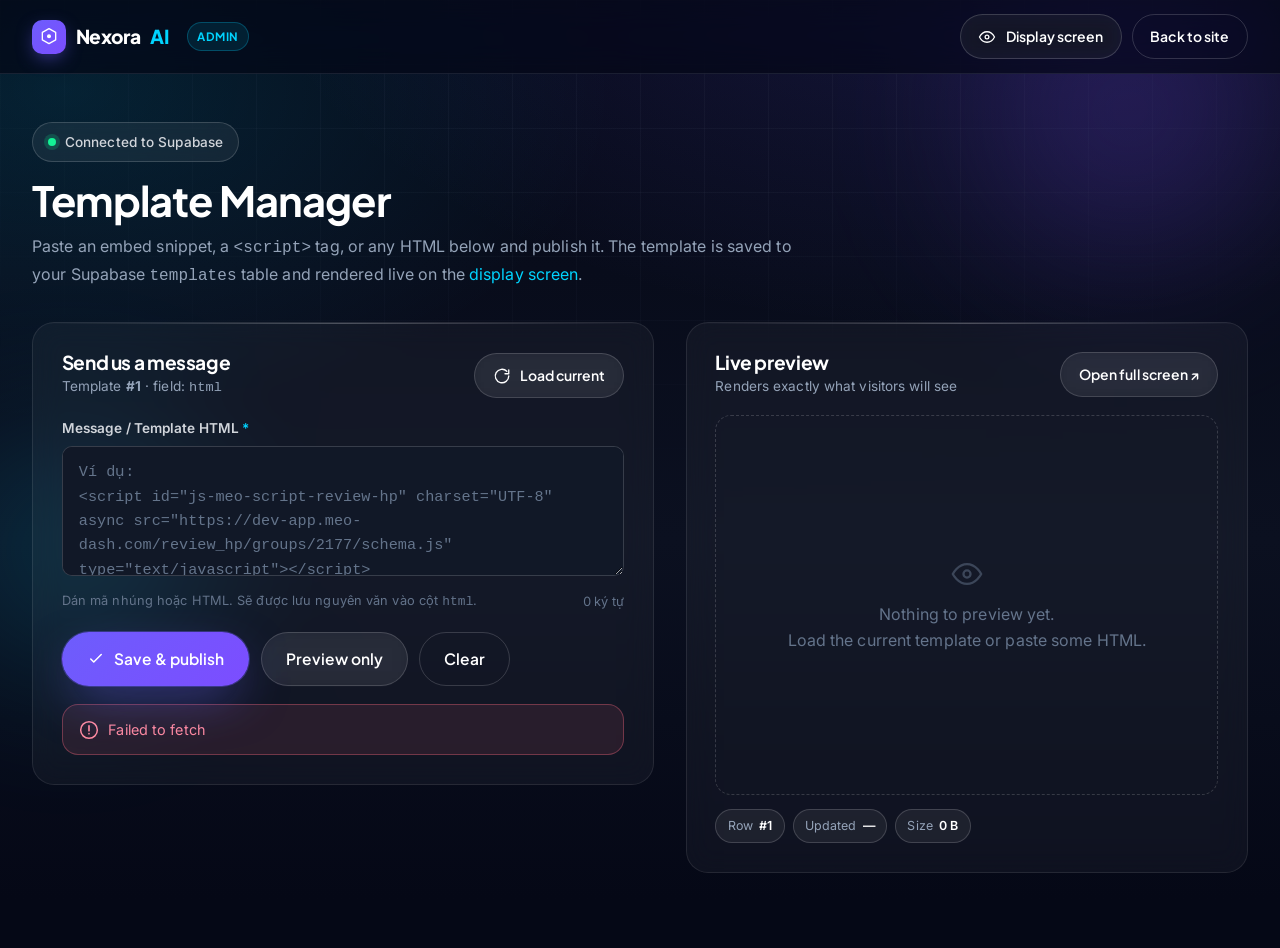
==== admin/index.html @ a6f2b44d "Update call api load script" ====
<!DOCTYPE html>
<html lang="vi">
<head>
  <meta charset="UTF-8" />
  <meta name="viewport" content="width=device-width, initial-scale=1.0" />
  <title>Template Manager — Nexora AI Admin</title>
  <meta name="description" content="Admin console to edit and publish the site template stored in Supabase." />
  <meta name="theme-color" content="#050816" />
  <meta name="robots" content="noindex, nofollow" />

  <link rel="preconnect" href="https://fonts.googleapis.com" />
  <link rel="preconnect" href="https://fonts.gstatic.com" crossorigin />
  <link href="https://fonts.googleapis.com/css2?family=Inter:wght@400;500;600;700&family=Plus+Jakarta+Sans:wght@500;600;700;800&display=swap" rel="stylesheet" />
  <link rel="stylesheet" href="/assets/css/styles.css" />
  <link rel="stylesheet" href="admin.css" />
  <link rel="icon" href="data:image/svg+xml,%3Csvg xmlns='http://www.w3.org/2000/svg' viewBox='0 0 32 32'%3E%3Crect width='32' height='32' rx='8' fill='%237C4DFF'/%3E%3Cpath d='M16 6l8 5v10l-8 5-8-5V11z' fill='none' stroke='white' stroke-width='2'/%3E%3Ccircle cx='16' cy='16' r='3' fill='white'/%3E%3C/svg%3E" />
</head>
<body>
  <a class="skip-link" href="#main">Skip to content</a>

  <div class="bg-decor" aria-hidden="true">
    <span class="orb orb--1"></span>
    <span class="orb orb--2"></span>
  </div>

  <!-- Slim admin header -->
  <header class="site-header is-scrolled">
    <nav class="nav" aria-label="Admin">
      <a href="/" class="brand" aria-label="Nexora AI">
        <span class="brand-mark" aria-hidden="true">
          <svg viewBox="0 0 24 24" fill="none"><path d="M12 2l8 4.5v9L12 20l-8-4.5v-9L12 2z" stroke="#fff" stroke-width="1.6" stroke-linejoin="round"/><circle cx="12" cy="11" r="2.4" fill="#fff"/></svg>
        </span>
        Nexora<span style="color:var(--secondary)">AI</span>
        <span class="tag" style="margin-left:.5rem">Admin</span>
      </a>
      <div class="nav-actions" style="margin-left:auto">
        <a href="preview.html" target="_blank" rel="noopener" class="btn btn-ghost btn-sm">
          <svg width="16" height="16" viewBox="0 0 24 24" fill="none"><path d="M2 12s3.5-7 10-7 10 7 10 7-3.5 7-10 7-10-7-10-7z" stroke="currentColor" stroke-width="1.7"/><circle cx="12" cy="12" r="2.5" stroke="currentColor" stroke-width="1.7"/></svg>
          Display screen
        </a>
        <a href="/" class="btn btn-outline btn-sm">Back to site</a>
      </div>
    </nav>
  </header>

  <main id="main" class="admin-shell">
    <div class="container container--wide">
      <div class="admin-head">
        <span class="badge"><span class="dot"></span> Connected to Supabase</span>
        <h1>Template Manager</h1>
        <p>Paste an embed snippet, a <code>&lt;script&gt;</code> tag, or any HTML below and publish it. The template is saved to your Supabase <code>templates</code> table and rendered live on the <a href="preview.html" target="_blank" rel="noopener" style="color:var(--secondary)">display screen</a>.</p>
      </div>

      <div class="admin-grid">
        <!-- ============ EDITOR ============ -->
        <section class="card panel" aria-label="Template editor">
          <div class="panel-head">
            <div>
              <h2>Send us a message</h2>
              <div class="panel-sub">Template <b id="row-badge">#1</b> · field: <code>html</code></div>
            </div>
            <button type="button" class="btn btn-ghost btn-sm" id="btn-load">
              <svg width="16" height="16" viewBox="0 0 24 24" fill="none"><path d="M21 12a9 9 0 1 1-2.6-6.3M21 4v5h-5" stroke="currentColor" stroke-width="1.8" stroke-linecap="round" stroke-linejoin="round"/></svg>
              Load current
            </button>
          </div>

          <form id="template-form" novalidate>
            <div class="field">
              <label for="message">Message / Template HTML <span class="req">*</span></label>
              <textarea id="message" name="message" class="code-area" spellcheck="false"
                placeholder='Ví dụ:&#10;<script id="js-meo-script-review-hp" charset="UTF-8" async src="https://dev-app.meo-dash.com/review_hp/groups/2177/schema.js" type="text/javascript"></script>'></textarea>
              <div class="field-note">
                <span id="hint">Dán mã nhúng hoặc HTML. Sẽ được lưu nguyên văn vào cột <code>html</code>.</span>
                <span class="count"><span id="char-count">0</span> ký tự</span>
              </div>
            </div>

            <div class="admin-actions">
              <button type="submit" class="btn btn-primary" id="btn-save">
                <svg width="18" height="18" viewBox="0 0 24 24" fill="none"><path d="M5 12l4 4L19 6" stroke="currentColor" stroke-width="2" stroke-linecap="round" stroke-linejoin="round"/></svg>
                Save &amp; publish
              </button>
              <button type="button" class="btn btn-ghost" id="btn-preview">Preview only</button>
              <button type="button" class="btn btn-outline" id="btn-clear">Clear</button>
            </div>

            <div class="status" id="status" role="status" aria-live="polite"></div>
          </form>
        </section>

        <!-- ============ LIVE PREVIEW ============ -->
        <section class="card panel" aria-label="Live preview">
          <div class="panel-head">
            <div>
              <h2>Live preview</h2>
              <div class="panel-sub">Renders exactly what visitors will see</div>
            </div>
            <a href="preview.html" target="_blank" rel="noopener" class="btn btn-ghost btn-sm">Open full screen ↗</a>
          </div>

          <iframe id="preview" class="preview-frame" title="Template preview" hidden></iframe>
          <div class="preview-empty" id="preview-empty">
            <div>
              <svg width="34" height="34" viewBox="0 0 24 24" fill="none" style="margin:0 auto 10px;opacity:.5"><path d="M2 12s3.5-7 10-7 10 7 10 7-3.5 7-10 7-10-7-10-7z" stroke="currentColor" stroke-width="1.6"/><circle cx="12" cy="12" r="2.5" stroke="currentColor" stroke-width="1.6"/></svg>
              Nothing to preview yet.<br>Load the current template or paste some HTML.
            </div>
          </div>

          <div class="meta-row">
            <span class="meta-chip">Row <b id="meta-id">#1</b></span>
            <span class="meta-chip">Updated <b id="meta-time">—</b></span>
            <span class="meta-chip">Size <b id="meta-size">0 B</b></span>
          </div>
        </section>
      </div>
    </div>
  </main>

  <script src="config.js"></script>
  <script src="admin.js" defer></script>
</body>
</html>
---- assets/css/styles.css ----
/* ==========================================================================
   NEXORA AI — Design System & Global Styles
   A modern, premium, futuristic AI SaaS template (Dark mode first)
   --------------------------------------------------------------------------
   TABLE OF CONTENTS
   1.  Design Tokens (CSS Custom Properties)
   2.  Reset & Base
   3.  Typography
   4.  Layout (container, sections, grid)
   5.  Utility helpers
   6.  Background decor (orbs, grid, noise)
   7.  Buttons
   8.  Badges & Pills
   9.  Cards (glass, gradient border, feature)
   10. Header / Navigation / Mobile menu
   11. Footer
   12. Hero
   13. Home sections (trusted, features, showcase, stats, testimonials, pricing, cta)
   14. Solutions sections (industries, workflow, case studies, faq)
   15. Contact sections (form, info, locations, map, social)
   16. Scroll reveal animations
   17. Modal
   18. Responsive
   ========================================================================== */

/* ==========================================================================
   1. DESIGN TOKENS
   ========================================================================== */
:root {
  /* Brand */
  --primary: #6D5DFC;
  --primary-2: #7C4DFF;
  --secondary: #00D4FF;
  --accent: #14F195;

  /* Backgrounds */
  --bg-900: #050816;
  --bg-800: #0B1020;
  --bg-700: #111827;
  --bg-elev: #141a2e;

  /* Text */
  --text-0: #FFFFFF;
  --text-1: #D1D5DB;
  --text-2: #94A3B8;
  --text-3: #64748b;

  /* Surfaces & lines */
  --glass-bg: rgba(255, 255, 255, 0.04);
  --glass-bg-strong: rgba(255, 255, 255, 0.06);
  --glass-border: rgba(255, 255, 255, 0.09);
  --glass-border-strong: rgba(255, 255, 255, 0.16);
  --hairline: rgba(148, 163, 184, 0.14);

  /* Gradients */
  --grad-brand: linear-gradient(135deg, var(--primary) 0%, var(--primary-2) 50%, var(--secondary) 100%);
  --grad-brand-soft: linear-gradient(135deg, #6D5DFC 0%, #7C4DFF 100%);
  --grad-cyan-green: linear-gradient(135deg, var(--secondary) 0%, var(--accent) 100%);
  --grad-text: linear-gradient(120deg, #ffffff 0%, #c8c4ff 40%, #8fe9ff 100%);
  --grad-border: linear-gradient(135deg, rgba(109, 93, 252, 0.7), rgba(0, 212, 255, 0.5), rgba(20, 241, 149, 0.4));

  /* Shadows / glows */
  --shadow-sm: 0 2px 8px rgba(0, 0, 0, 0.25);
  --shadow-md: 0 12px 40px rgba(2, 6, 23, 0.45);
  --shadow-lg: 0 30px 80px rgba(2, 6, 23, 0.6);
  --glow-primary: 0 0 0 1px rgba(109, 93, 252, 0.35), 0 18px 50px -12px rgba(109, 93, 252, 0.55);
  --glow-cyan: 0 0 40px -8px rgba(0, 212, 255, 0.45);

  /* Radius */
  --r-sm: 10px;
  --r-md: 16px;
  --r-lg: 22px;
  --r-xl: 30px;
  --r-pill: 999px;

  /* Spacing scale */
  --space-1: 0.25rem;
  --space-2: 0.5rem;
  --space-3: 0.75rem;
  --space-4: 1rem;
  --space-5: 1.5rem;
  --space-6: 2rem;
  --space-7: 3rem;
  --space-8: 4rem;
  --space-9: 6rem;

  /* Type */
  --font-body: 'Inter', system-ui, -apple-system, 'Segoe UI', Roboto, Helvetica, Arial, sans-serif;
  --font-display: 'Plus Jakarta Sans', var(--font-body);

  /* Layout */
  --container: 1200px;
  --container-wide: 1320px;
  --header-h: 74px;

  /* Motion */
  --ease: cubic-bezier(0.22, 1, 0.36, 1);
  --ease-out: cubic-bezier(0.16, 1, 0.3, 1);
  --t-fast: 160ms;
  --t-med: 280ms;
  --t-slow: 520ms;
}

/* ==========================================================================
   2. RESET & BASE
   ========================================================================== */
*,
*::before,
*::after { box-sizing: border-box; }

* { margin: 0; padding: 0; }

html {
  scroll-behavior: smooth;
  -webkit-text-size-adjust: 100%;
  scroll-padding-top: calc(var(--header-h) + 20px);
}

body {
  font-family: var(--font-body);
  background-color: var(--bg-900);
  color: var(--text-1);
  line-height: 1.65;
  font-size: 16px;
  letter-spacing: 0.1px;
  -webkit-font-smoothing: antialiased;
  -moz-osx-font-smoothing: grayscale;
  overflow-x: hidden;
  min-height: 100vh;
  position: relative;
}

img,
svg,
picture { display: block; max-width: 100%; }

a { color: inherit; text-decoration: none; }

button,
input,
textarea,
select {
  font: inherit;
  color: inherit;
}

ul,
ol { list-style: none; }

::selection {
  background: rgba(109, 93, 252, 0.4);
  color: #fff;
}

/* Focus visibility for accessibility */
:focus-visible {
  outline: 2px solid var(--secondary);
  outline-offset: 3px;
  border-radius: 4px;
}

/* Custom scrollbar */
::-webkit-scrollbar { width: 11px; height: 11px; }
::-webkit-scrollbar-track { background: var(--bg-900); }
::-webkit-scrollbar-thumb {
  background: linear-gradient(var(--primary), var(--secondary));
  border-radius: 999px;
  border: 3px solid var(--bg-900);
}

/* Skip link */
.skip-link {
  position: absolute;
  left: -999px;
  top: 8px;
  z-index: 2000;
  background: var(--primary);
  color: #fff;
  padding: 10px 18px;
  border-radius: var(--r-sm);
  font-weight: 600;
}
.skip-link:focus { left: 12px; }

/* ==========================================================================
   3. TYPOGRAPHY
   ========================================================================== */
h1, h2, h3, h4, h5 {
  font-family: var(--font-display);
  color: var(--text-0);
  line-height: 1.12;
  font-weight: 700;
  letter-spacing: -0.02em;
}

h1 { font-size: clamp(2.5rem, 5.2vw, 4.25rem); }
h2 { font-size: clamp(2rem, 3.6vw, 3rem); }
h3 { font-size: clamp(1.3rem, 2vw, 1.6rem); }
h4 { font-size: 1.15rem; }

p { color: var(--text-1); }

.lead {
  font-size: clamp(1.05rem, 1.5vw, 1.3rem);
  color: var(--text-2);
  line-height: 1.7;
}

.eyebrow {
  text-transform: uppercase;
  letter-spacing: 0.22em;
  font-size: 0.78rem;
  font-weight: 700;
  color: var(--secondary);
}

.text-gradient {
  background: var(--grad-text);
  -webkit-background-clip: text;
  background-clip: text;
  -webkit-text-fill-color: transparent;
  color: transparent;
}

.text-brand-gradient {
  background: var(--grad-brand);
  -webkit-background-clip: text;
  background-clip: text;
  -webkit-text-fill-color: transparent;
  color: transparent;
}

/* ==========================================================================
   4. LAYOUT
   ========================================================================== */
.container {
  width: 100%;
  max-width: var(--container);
  margin-inline: auto;
  padding-inline: clamp(1.1rem, 4vw, 2rem);
}
.container--wide { max-width: var(--container-wide); }

.section {
  position: relative;
  padding-block: clamp(4rem, 9vw, 7.5rem);
}
.section--tight { padding-block: clamp(3rem, 6vw, 5rem); }

.section-head {
  max-width: 720px;
  margin: 0 auto clamp(2.5rem, 5vw, 4rem);
  text-align: center;
}
.section-head .eyebrow { display: inline-block; margin-bottom: 14px; }
.section-head p { margin-top: 16px; }

.grid { display: grid; gap: clamp(1.1rem, 2vw, 1.75rem); }
.grid-2 { grid-template-columns: repeat(2, 1fr); }
.grid-3 { grid-template-columns: repeat(3, 1fr); }
.grid-4 { grid-template-columns: repeat(4, 1fr); }

/* ==========================================================================
   5. UTILITIES
   ========================================================================== */
.center { text-align: center; }
.muted { color: var(--text-2); }
.mb-0 { margin-bottom: 0; }
.mt-2 { margin-top: var(--space-5); }
.flex { display: flex; }
.items-center { align-items: center; }
.gap-2 { gap: var(--space-2); }
.gap-3 { gap: var(--space-3); }
.wrap { flex-wrap: wrap; }
.sr-only {
  position: absolute; width: 1px; height: 1px;
  padding: 0; margin: -1px; overflow: hidden;
  clip: rect(0,0,0,0); white-space: nowrap; border: 0;
}

/* ==========================================================================
   6. BACKGROUND DECOR
   ========================================================================== */
.bg-decor {
  position: fixed;
  inset: 0;
  z-index: -1;
  overflow: hidden;
  pointer-events: none;
}
.bg-decor::before {
  /* subtle radial vignette */
  content: "";
  position: absolute;
  inset: 0;
  background:
    radial-gradient(1200px 700px at 75% -10%, rgba(109, 93, 252, 0.18), transparent 60%),
    radial-gradient(1000px 600px at 5% 10%, rgba(0, 212, 255, 0.12), transparent 55%),
    linear-gradient(180deg, var(--bg-900), var(--bg-800) 60%, var(--bg-900));
}
.bg-decor::after {
  /* faint grid */
  content: "";
  position: absolute;
  inset: 0;
  background-image:
    linear-gradient(rgba(148, 163, 184, 0.05) 1px, transparent 1px),
    linear-gradient(90deg, rgba(148, 163, 184, 0.05) 1px, transparent 1px);
  background-size: 64px 64px;
  mask-image: radial-gradient(ellipse 90% 70% at 50% 0%, #000 30%, transparent 80%);
  -webkit-mask-image: radial-gradient(ellipse 90% 70% at 50% 0%, #000 30%, transparent 80%);
}

.orb {
  position: absolute;
  border-radius: 50%;
  filter: blur(70px);
  opacity: 0.5;
  animation: float 16s var(--ease) infinite alternate;
}
.orb--1 { width: 460px; height: 460px; top: -120px; right: -80px; background: radial-gradient(circle, rgba(124, 77, 255, 0.55), transparent 70%); }
.orb--2 { width: 380px; height: 380px; top: 40%; left: -120px; background: radial-gradient(circle, rgba(0, 212, 255, 0.4), transparent 70%); animation-delay: -4s; }
.orb--3 { width: 300px; height: 300px; bottom: -80px; right: 20%; background: radial-gradient(circle, rgba(20, 241, 149, 0.28), transparent 70%); animation-delay: -8s; }

@keyframes float {
  0%   { transform: translate3d(0, 0, 0) scale(1); }
  100% { transform: translate3d(0, -40px, 0) scale(1.08); }
}

/* ==========================================================================
   7. BUTTONS
   ========================================================================== */
.btn {
  --btn-pad-y: 0.85rem;
  --btn-pad-x: 1.5rem;
  display: inline-flex;
  align-items: center;
  justify-content: center;
  gap: 0.6rem;
  padding: var(--btn-pad-y) var(--btn-pad-x);
  font-family: var(--font-display);
  font-weight: 600;
  font-size: 0.97rem;
  border-radius: var(--r-pill);
  border: 1px solid transparent;
  cursor: pointer;
  position: relative;
  transition: transform var(--t-fast) var(--ease), box-shadow var(--t-med) var(--ease), background var(--t-med) var(--ease), border-color var(--t-med) var(--ease);
  white-space: nowrap;
  user-select: none;
}
.btn svg { width: 18px; height: 18px; flex: none; }
.btn:active { transform: translateY(1px) scale(0.99); }

.btn-primary {
  background: var(--grad-brand-soft);
  color: #fff;
  box-shadow: var(--glow-primary);
}
.btn-primary:hover {
  transform: translateY(-2px);
  box-shadow: 0 0 0 1px rgba(124, 77, 255, 0.6), 0 22px 60px -14px rgba(109, 93, 252, 0.8);
}

.btn-ghost {
  background: var(--glass-bg-strong);
  color: var(--text-0);
  border-color: var(--glass-border-strong);
  backdrop-filter: blur(10px);
  -webkit-backdrop-filter: blur(10px);
}
.btn-ghost:hover {
  border-color: rgba(0, 212, 255, 0.5);
  background: rgba(255, 255, 255, 0.08);
  transform: translateY(-2px);
}

.btn-outline {
  background: transparent;
  color: var(--text-0);
  border-color: var(--glass-border-strong);
}
.btn-outline:hover { border-color: var(--secondary); color: #fff; }

.btn-sm { --btn-pad-y: 0.6rem; --btn-pad-x: 1.1rem; font-size: 0.875rem; }
.btn-lg { --btn-pad-y: 1.05rem; --btn-pad-x: 2rem; font-size: 1.05rem; }
.btn-block { display: flex; width: 100%; }

/* ==========================================================================
   8. BADGES & PILLS
   ========================================================================== */
.badge {
  display: inline-flex;
  align-items: center;
  gap: 0.55rem;
  padding: 0.5rem 0.95rem;
  border-radius: var(--r-pill);
  background: var(--glass-bg-strong);
  border: 1px solid var(--glass-border-strong);
  backdrop-filter: blur(10px);
  -webkit-backdrop-filter: blur(10px);
  font-size: 0.85rem;
  font-weight: 500;
  color: var(--text-1);
}
.badge .dot {
  width: 8px; height: 8px; border-radius: 50%;
  background: var(--accent);
  box-shadow: 0 0 0 4px rgba(20, 241, 149, 0.18);
  animation: pulse 2.2s var(--ease) infinite;
}
@keyframes pulse {
  0%, 100% { box-shadow: 0 0 0 0 rgba(20, 241, 149, 0.35); }
  50% { box-shadow: 0 0 0 6px rgba(20, 241, 149, 0); }
}

.tag {
  display: inline-block;
  font-size: 0.72rem;
  font-weight: 700;
  letter-spacing: 0.04em;
  text-transform: uppercase;
  padding: 0.25rem 0.6rem;
  border-radius: var(--r-pill);
  color: var(--secondary);
  background: rgba(0, 212, 255, 0.1);
  border: 1px solid rgba(0, 212, 255, 0.25);
}

/* ==========================================================================
   9. CARDS
   ========================================================================== */
.card {
  position: relative;
  background: var(--glass-bg);
  border: 1px solid var(--glass-border);
  border-radius: var(--r-lg);
  padding: clamp(1.4rem, 2.4vw, 2rem);
  backdrop-filter: blur(14px);
  -webkit-backdrop-filter: blur(14px);
  transition: transform var(--t-med) var(--ease), border-color var(--t-med) var(--ease), box-shadow var(--t-med) var(--ease), background var(--t-med) var(--ease);
  overflow: hidden;
}
.card::before {
  /* top sheen */
  content: "";
  position: absolute;
  inset: 0 0 auto 0;
  height: 1px;
  background: linear-gradient(90deg, transparent, rgba(255,255,255,0.25), transparent);
}
.card:hover {
  transform: translateY(-6px);
  border-color: var(--glass-border-strong);
  background: var(--glass-bg-strong);
  box-shadow: var(--shadow-md);
}

/* Gradient border card */
.card-gradient {
  position: relative;
  border-radius: var(--r-lg);
  padding: 1px;
  background: var(--grad-border);
}
.card-gradient > .card-inner {
  background: linear-gradient(180deg, rgba(17, 24, 39, 0.92), rgba(11, 16, 32, 0.96));
  border-radius: calc(var(--r-lg) - 1px);
  height: 100%;
  padding: clamp(1.4rem, 2.4vw, 2rem);
}

/* Icon chip used in feature/industry cards */
.icon-chip {
  width: 54px;
  height: 54px;
  border-radius: 14px;
  display: grid;
  place-items: center;
  background: linear-gradient(135deg, rgba(109, 93, 252, 0.22), rgba(0, 212, 255, 0.14));
  border: 1px solid var(--glass-border-strong);
  color: var(--secondary);
  margin-bottom: 1.1rem;
  transition: transform var(--t-med) var(--ease);
}
.icon-chip svg { width: 26px; height: 26px; }
.card:hover .icon-chip { transform: scale(1.08) rotate(-3deg); }

.feature-card h3 { margin-bottom: 0.55rem; font-size: 1.25rem; }
.feature-card p { color: var(--text-2); font-size: 0.97rem; }
.feature-card .card-link {
  margin-top: 1.1rem;
  display: inline-flex;
  align-items: center;
  gap: 0.4rem;
  color: var(--secondary);
  font-weight: 600;
  font-size: 0.9rem;
  opacity: 0;
  transform: translateY(6px);
  transition: opacity var(--t-med) var(--ease), transform var(--t-med) var(--ease);
}
.feature-card:hover .card-link { opacity: 1; transform: translateY(0); }

/* ==========================================================================
   10. HEADER / NAV
   ========================================================================== */
.site-header {
  position: fixed;
  inset: 0 0 auto 0;
  z-index: 1000;
  height: var(--header-h);
  display: flex;
  align-items: center;
  transition: background var(--t-med) var(--ease), border-color var(--t-med) var(--ease), backdrop-filter var(--t-med);
  border-bottom: 1px solid transparent;
}
.site-header.is-scrolled {
  background: rgba(5, 8, 22, 0.72);
  border-bottom-color: var(--hairline);
  backdrop-filter: blur(16px) saturate(140%);
  -webkit-backdrop-filter: blur(16px) saturate(140%);
}
.nav {
  width: 100%;
  max-width: var(--container-wide);
  margin-inline: auto;
  padding-inline: clamp(1.1rem, 4vw, 2rem);
  display: flex;
  align-items: center;
  gap: 1.5rem;
}

.brand {
  display: inline-flex;
  align-items: center;
  gap: 0.6rem;
  font-family: var(--font-display);
  font-weight: 800;
  font-size: 1.2rem;
  color: #fff;
  letter-spacing: -0.02em;
}
.brand .brand-mark {
  width: 34px; height: 34px;
  border-radius: 10px;
  display: grid; place-items: center;
  background: var(--grad-brand-soft);
  box-shadow: 0 6px 20px -6px rgba(109, 93, 252, 0.8);
}
.brand .brand-mark svg { width: 20px; height: 20px; }

.nav-menu {
  display: flex;
  align-items: center;
  gap: 0.35rem;
  margin-inline: auto;
}
.nav-menu a {
  display: inline-block;
  padding: 0.5rem 0.9rem;
  border-radius: var(--r-pill);
  color: var(--text-1);
  font-weight: 500;
  font-size: 0.95rem;
  transition: color var(--t-fast), background var(--t-fast);
}
.nav-menu a:hover { color: #fff; background: var(--glass-bg-strong); }
.nav-menu a.active { color: #fff; }
.nav-menu a.active::after {
  content: "";
  display: block;
  height: 2px;
  margin-top: 3px;
  border-radius: 2px;
  background: var(--grad-cyan-green);
}

.nav-actions { display: flex; align-items: center; gap: 0.6rem; }

/* Hamburger */
.nav-toggle {
  display: none;
  width: 44px; height: 44px;
  border-radius: 12px;
  background: var(--glass-bg-strong);
  border: 1px solid var(--glass-border-strong);
  cursor: pointer;
  position: relative;
}
.nav-toggle span {
  position: absolute;
  left: 11px; right: 11px;
  height: 2px;
  background: #fff;
  border-radius: 2px;
  transition: transform var(--t-med) var(--ease), opacity var(--t-fast);
}
.nav-toggle span:nth-child(1) { top: 15px; }
.nav-toggle span:nth-child(2) { top: 21px; }
.nav-toggle span:nth-child(3) { top: 27px; }
.nav-toggle[aria-expanded="true"] span:nth-child(1) { transform: translateY(6px) rotate(45deg); }
.nav-toggle[aria-expanded="true"] span:nth-child(2) { opacity: 0; }
.nav-toggle[aria-expanded="true"] span:nth-child(3) { transform: translateY(-6px) rotate(-45deg); }

/* Mobile menu panel */
.mobile-menu {
  position: fixed;
  inset: var(--header-h) 0 0 0;
  z-index: 999;
  background: rgba(5, 8, 22, 0.96);
  backdrop-filter: blur(20px);
  -webkit-backdrop-filter: blur(20px);
  padding: 2rem clamp(1.1rem, 4vw, 2rem);
  transform: translateX(100%);
  transition: transform var(--t-med) var(--ease);
  display: flex;
  flex-direction: column;
  gap: 0.4rem;
  overflow-y: auto;
}
.mobile-menu.is-open { transform: translateX(0); }
.mobile-menu a {
  font-family: var(--font-display);
  font-size: 1.4rem;
  font-weight: 600;
  color: var(--text-0);
  padding: 0.85rem 0.5rem;
  border-bottom: 1px solid var(--hairline);
}
.mobile-menu a.active { color: var(--secondary); }
.mobile-menu .btn { margin-top: 1.2rem; }

body.menu-open { overflow: hidden; }

/* ==========================================================================
   11. FOOTER
   ========================================================================== */
.site-footer {
  position: relative;
  border-top: 1px solid var(--hairline);
  background: linear-gradient(180deg, transparent, rgba(11, 16, 32, 0.6));
  padding-top: clamp(3.5rem, 6vw, 5rem);
}
.footer-grid {
  display: grid;
  grid-template-columns: 1.6fr repeat(4, 1fr);
  gap: 2.5rem;
  padding-bottom: 3rem;
}
.footer-brand p {
  margin-top: 1rem;
  color: var(--text-2);
  font-size: 0.95rem;
  max-width: 320px;
}
.footer-col h4 {
  font-family: var(--font-body);
  font-size: 0.8rem;
  text-transform: uppercase;
  letter-spacing: 0.12em;
  color: var(--text-2);
  margin-bottom: 1.1rem;
}
.footer-col ul { display: flex; flex-direction: column; gap: 0.7rem; }
.footer-col a { color: var(--text-1); font-size: 0.94rem; transition: color var(--t-fast); }
.footer-col a:hover { color: var(--secondary); }

.footer-newsletter {
  display: flex;
  gap: 0.5rem;
  margin-top: 1.1rem;
  max-width: 340px;
}
.footer-newsletter input {
  flex: 1;
  background: var(--glass-bg-strong);
  border: 1px solid var(--glass-border-strong);
  border-radius: var(--r-pill);
  padding: 0.7rem 1rem;
  color: #fff;
  font-size: 0.9rem;
}
.footer-newsletter input::placeholder { color: var(--text-3); }
.footer-newsletter input:focus { outline: none; border-color: var(--secondary); }

.footer-bottom {
  display: flex;
  align-items: center;
  justify-content: space-between;
  gap: 1rem;
  flex-wrap: wrap;
  padding: 1.5rem 0 2.5rem;
  border-top: 1px solid var(--hairline);
  color: var(--text-2);
  font-size: 0.88rem;
}
.social-row { display: flex; gap: 0.6rem; }
.social-row a {
  width: 40px; height: 40px;
  display: grid; place-items: center;
  border-radius: 11px;
  background: var(--glass-bg-strong);
  border: 1px solid var(--glass-border-strong);
  color: var(--text-1);
  transition: transform var(--t-fast), color var(--t-fast), border-color var(--t-fast);
}
.social-row a:hover { transform: translateY(-3px); color: #fff; border-color: var(--secondary); }
.social-row svg { width: 19px; height: 19px; }

/* ==========================================================================
   12. HERO
   ========================================================================== */
.hero {
  position: relative;
  padding-top: calc(var(--header-h) + clamp(3rem, 7vw, 6rem));
  padding-bottom: clamp(3rem, 6vw, 5rem);
}
.hero-inner {
  display: grid;
  grid-template-columns: 1.05fr 0.95fr;
  gap: clamp(2rem, 4vw, 4rem);
  align-items: center;
}
.hero-copy { max-width: 620px; }
.hero h1 { margin: 1.3rem 0 1.3rem; }
.hero .lead { max-width: 540px; }
.hero-cta {
  display: flex;
  gap: 0.9rem;
  margin-top: 2rem;
  flex-wrap: wrap;
}
.hero-meta {
  display: flex;
  align-items: center;
  gap: 1.4rem;
  margin-top: 2.2rem;
  flex-wrap: wrap;
  color: var(--text-2);
  font-size: 0.9rem;
}
.hero-meta .check { color: var(--accent); }
.hero-meta span { display: inline-flex; align-items: center; gap: 0.45rem; }

/* Hero visual — AI orb / dashboard glass */
.hero-visual {
  position: relative;
  aspect-ratio: 1 / 1;
  display: grid;
  place-items: center;
}
.hero-ring {
  position: absolute;
  border-radius: 50%;
  border: 1px solid var(--glass-border-strong);
}
.hero-ring--1 { inset: 4%; animation: spin 26s linear infinite; }
.hero-ring--2 { inset: 16%; border-style: dashed; border-color: rgba(0, 212, 255, 0.25); animation: spin 18s linear infinite reverse; }
.hero-ring--3 { inset: 28%; border-color: rgba(20, 241, 149, 0.2); animation: spin 32s linear infinite; }
@keyframes spin { to { transform: rotate(360deg); } }

.hero-core {
  position: relative;
  width: 42%;
  aspect-ratio: 1;
  border-radius: 50%;
  background: radial-gradient(circle at 35% 30%, #8f7bff, var(--primary) 45%, #3a1f9e 100%);
  box-shadow: 0 0 80px -10px rgba(109, 93, 252, 0.8), inset 0 0 40px rgba(255,255,255,0.2);
  display: grid;
  place-items: center;
  animation: breathe 5s var(--ease) infinite;
}
@keyframes breathe {
  0%, 100% { transform: scale(1); }
  50% { transform: scale(1.05); }
}
.hero-core svg { width: 46%; height: 46%; color: #fff; }

.hero-chip {
  position: absolute;
  display: flex;
  align-items: center;
  gap: 0.55rem;
  padding: 0.7rem 1rem;
  border-radius: 14px;
  background: rgba(11, 16, 32, 0.82);
  border: 1px solid var(--glass-border-strong);
  backdrop-filter: blur(12px);
  -webkit-backdrop-filter: blur(12px);
  box-shadow: var(--shadow-md);
  font-size: 0.85rem;
  color: var(--text-1);
  animation: floatChip 6s var(--ease) infinite;
}
.hero-chip strong { color: #fff; font-family: var(--font-display); }
.hero-chip .chip-ic {
  width: 30px; height: 30px; border-radius: 9px;
  display: grid; place-items: center;
  background: var(--grad-brand-soft); color: #fff;
}
.hero-chip .chip-ic svg { width: 16px; height: 16px; }
.hero-chip--a { top: 6%; left: -4%; animation-delay: -1s; }
.hero-chip--b { bottom: 12%; right: -6%; animation-delay: -3s; }
.hero-chip--c { bottom: 30%; left: -8%; animation-delay: -5s; }
@keyframes floatChip {
  0%, 100% { transform: translateY(0); }
  50% { transform: translateY(-14px); }
}

/* ==========================================================================
   13. HOME SECTIONS
   ========================================================================== */
/* Trusted by */
.trusted { padding-block: clamp(2rem, 4vw, 3rem); }
.trusted p {
  text-align: center;
  color: var(--text-2);
  font-size: 0.82rem;
  letter-spacing: 0.14em;
  text-transform: uppercase;
  margin-bottom: 1.6rem;
}
.logo-row {
  display: flex;
  align-items: center;
  justify-content: center;
  gap: clamp(1.8rem, 5vw, 4rem);
  flex-wrap: wrap;
}
.logo-row .logo {
  display: inline-flex;
  align-items: center;
  gap: 0.5rem;
  color: var(--text-2);
  font-family: var(--font-display);
  font-weight: 700;
  font-size: 1.15rem;
  opacity: 0.65;
  filter: grayscale(1);
  transition: opacity var(--t-med), filter var(--t-med);
}
.logo-row .logo svg { width: 24px; height: 24px; }
.logo-row .logo:hover { opacity: 1; filter: grayscale(0); }

/* Product showcase */
.showcase-frame {
  position: relative;
  border-radius: var(--r-xl);
  padding: 1px;
  background: var(--grad-border);
  box-shadow: var(--shadow-lg);
}
.showcase-window {
  background: linear-gradient(180deg, #0c1224, #080d1c);
  border-radius: calc(var(--r-xl) - 1px);
  overflow: hidden;
}
.window-bar {
  display: flex;
  align-items: center;
  gap: 0.5rem;
  padding: 0.9rem 1.2rem;
  border-bottom: 1px solid var(--hairline);
}
.window-bar .dots { display: flex; gap: 0.4rem; }
.window-bar .dots i { width: 11px; height: 11px; border-radius: 50%; display: block; }
.window-bar .dots i:nth-child(1) { background: #ff5f57; }
.window-bar .dots i:nth-child(2) { background: #febc2e; }
.window-bar .dots i:nth-child(3) { background: #28c840; }
.window-bar .addr {
  margin-left: 0.8rem;
  font-size: 0.8rem;
  color: var(--text-3);
  background: var(--glass-bg);
  padding: 0.3rem 0.9rem;
  border-radius: var(--r-pill);
  border: 1px solid var(--hairline);
}
.dashboard {
  display: grid;
  grid-template-columns: 200px 1fr;
  min-height: 440px;
}
.dash-side {
  border-right: 1px solid var(--hairline);
  padding: 1.2rem 1rem;
  display: flex;
  flex-direction: column;
  gap: 0.4rem;
}
.dash-side .di {
  display: flex; align-items: center; gap: 0.7rem;
  padding: 0.6rem 0.7rem;
  border-radius: 10px;
  color: var(--text-2);
  font-size: 0.88rem;
}
.dash-side .di svg { width: 18px; height: 18px; }
.dash-side .di.active { background: var(--glass-bg-strong); color: #fff; }
.dash-main { padding: 1.4rem; display: flex; flex-direction: column; gap: 1.1rem; }
.dash-row { display: grid; grid-template-columns: repeat(3, 1fr); gap: 1rem; }
.dash-stat {
  background: var(--glass-bg);
  border: 1px solid var(--hairline);
  border-radius: 14px;
  padding: 1rem;
}
.dash-stat .label { font-size: 0.78rem; color: var(--text-2); }
.dash-stat .val { font-family: var(--font-display); font-size: 1.5rem; color: #fff; margin-top: 0.25rem; }
.dash-stat .trend { font-size: 0.75rem; color: var(--accent); margin-top: 0.25rem; }
.dash-chart {
  flex: 1;
  background: var(--glass-bg);
  border: 1px solid var(--hairline);
  border-radius: 14px;
  padding: 1.2rem;
  position: relative;
  min-height: 200px;
  display: flex;
  align-items: flex-end;
  gap: 0.6rem;
}
.dash-chart .bar {
  flex: 1;
  border-radius: 6px 6px 0 0;
  background: linear-gradient(180deg, var(--primary), rgba(0, 212, 255, 0.5));
  opacity: 0.85;
  animation: grow 1.2s var(--ease) backwards;
}
@keyframes grow { from { height: 0 !important; } }

/* Stats band */
.stats-band {
  display: grid;
  grid-template-columns: repeat(4, 1fr);
  gap: 1px;
  background: var(--hairline);
  border: 1px solid var(--hairline);
  border-radius: var(--r-lg);
  overflow: hidden;
}
.stat-cell {
  background: rgba(11, 16, 32, 0.6);
  padding: clamp(1.6rem, 3vw, 2.4rem) 1.4rem;
  text-align: center;
}
.stat-cell .num {
  font-family: var(--font-display);
  font-weight: 800;
  font-size: clamp(2.1rem, 4vw, 3rem);
  line-height: 1;
  background: var(--grad-text);
  -webkit-background-clip: text; background-clip: text;
  -webkit-text-fill-color: transparent;
}
.stat-cell .cap { margin-top: 0.6rem; color: var(--text-2); font-size: 0.95rem; }

/* Testimonials */
.testimonial-grid { display: grid; grid-template-columns: repeat(3, 1fr); gap: 1.5rem; }
.testimonial {
  display: flex;
  flex-direction: column;
  gap: 1.2rem;
}
.testimonial .stars { display: flex; gap: 2px; color: #ffc24b; }
.testimonial .stars svg { width: 17px; height: 17px; }
.testimonial blockquote {
  color: var(--text-1);
  font-size: 1.02rem;
  line-height: 1.7;
  flex: 1;
}
.testimonial .who { display: flex; align-items: center; gap: 0.8rem; }
.avatar {
  width: 46px; height: 46px; border-radius: 50%;
  display: grid; place-items: center;
  font-family: var(--font-display); font-weight: 700; color: #fff;
  background: var(--grad-brand-soft);
  flex: none;
}
.testimonial .who .name { color: #fff; font-weight: 600; font-size: 0.95rem; }
.testimonial .who .role { color: var(--text-2); font-size: 0.84rem; }

/* Pricing */
.pricing-grid { display: grid; grid-template-columns: repeat(3, 1fr); gap: 1.5rem; align-items: stretch; }
.price-card { display: flex; flex-direction: column; height: 100%; }
.price-card.featured {
  background: linear-gradient(180deg, rgba(109, 93, 252, 0.16), rgba(11, 16, 32, 0.6));
  border-color: rgba(124, 77, 255, 0.5);
  box-shadow: var(--glow-primary);
}
.price-card .plan-name { font-family: var(--font-display); font-weight: 700; font-size: 1.2rem; color: #fff; }
.price-card .plan-desc { color: var(--text-2); font-size: 0.9rem; margin-top: 0.35rem; min-height: 2.6em; }
.price-card .price {
  margin: 1.3rem 0 0.3rem;
  font-family: var(--font-display);
  display: flex;
  align-items: flex-end;
  gap: 0.3rem;
}
.price-card .price .amount { font-size: 3rem; font-weight: 800; color: #fff; line-height: 1; }
.price-card .price .per { color: var(--text-2); font-size: 0.95rem; padding-bottom: 0.4rem; }
.price-card .price-note { color: var(--text-3); font-size: 0.84rem; margin-bottom: 1.3rem; }
.price-card ul { display: flex; flex-direction: column; gap: 0.75rem; margin: 0.5rem 0 1.6rem; }
.price-card ul li { display: flex; align-items: flex-start; gap: 0.6rem; color: var(--text-1); font-size: 0.93rem; }
.price-card ul li svg { width: 18px; height: 18px; color: var(--accent); flex: none; margin-top: 2px; }
.price-card .btn { margin-top: auto; }
.price-badge {
  position: absolute; top: 1.3rem; right: 1.3rem;
}

/* CTA banner */
.cta-banner {
  position: relative;
  border-radius: var(--r-xl);
  padding: clamp(2.5rem, 5vw, 4.5rem);
  text-align: center;
  overflow: hidden;
  background:
    radial-gradient(700px 300px at 50% 0%, rgba(124, 77, 255, 0.4), transparent 70%),
    linear-gradient(135deg, rgba(109, 93, 252, 0.18), rgba(0, 212, 255, 0.1));
  border: 1px solid var(--glass-border-strong);
}
.cta-banner h2 { max-width: 700px; margin: 0 auto 1rem; }
.cta-banner p { max-width: 560px; margin: 0 auto 2rem; color: var(--text-1); }
.cta-banner .hero-cta { justify-content: center; }

/* ==========================================================================
   14. SOLUTIONS SECTIONS
   ========================================================================== */
.industry-card { display: flex; flex-direction: column; }
.industry-card h3 { font-size: 1.22rem; margin-bottom: 0.5rem; }
.industry-card p { color: var(--text-2); font-size: 0.95rem; }
.industry-card .benefit {
  margin-top: 1.1rem;
  display: inline-flex;
  align-items: center;
  gap: 0.5rem;
  padding: 0.45rem 0.85rem;
  border-radius: var(--r-pill);
  background: rgba(20, 241, 149, 0.1);
  border: 1px solid rgba(20, 241, 149, 0.25);
  color: var(--accent);
  font-size: 0.82rem;
  font-weight: 600;
  align-self: flex-start;
}
.industry-card .benefit svg { width: 15px; height: 15px; }

/* Workflow */
.workflow {
  display: flex;
  align-items: stretch;
  gap: 0;
  flex-wrap: wrap;
  justify-content: center;
}
.flow-step {
  flex: 1;
  min-width: 150px;
  text-align: center;
  position: relative;
  padding: 0 0.5rem;
}
.flow-step .flow-ic {
  width: 72px; height: 72px;
  margin: 0 auto 1rem;
  border-radius: 20px;
  display: grid; place-items: center;
  background: var(--glass-bg-strong);
  border: 1px solid var(--glass-border-strong);
  color: var(--secondary);
  position: relative;
  z-index: 1;
  transition: transform var(--t-med) var(--ease), box-shadow var(--t-med);
}
.flow-step:hover .flow-ic { transform: translateY(-5px); box-shadow: var(--glow-cyan); }
.flow-step .flow-ic svg { width: 32px; height: 32px; }
.flow-step h4 { color: #fff; margin-bottom: 0.3rem; }
.flow-step p { font-size: 0.86rem; color: var(--text-2); }
.flow-step .flow-num {
  position: absolute; top: -6px; right: calc(50% - 52px);
  width: 26px; height: 26px; border-radius: 50%;
  background: var(--grad-brand-soft); color: #fff;
  display: grid; place-items: center;
  font-size: 0.78rem; font-weight: 700; z-index: 2;
}
.flow-step:not(:last-child)::after {
  content: "";
  position: absolute;
  top: 36px; left: 60%; right: -40%;
  height: 2px;
  background: linear-gradient(90deg, var(--primary), rgba(0, 212, 255, 0.4));
  z-index: 0;
}

/* Case studies */
.case-card { display: flex; flex-direction: column; gap: 0.9rem; }
.case-card .case-top {
  display: flex; align-items: center; justify-content: space-between;
}
.case-card .case-logo {
  width: 44px; height: 44px; border-radius: 12px;
  display: grid; place-items: center;
  background: var(--grad-brand-soft); color: #fff;
  font-family: var(--font-display); font-weight: 800;
}
.case-card h3 { font-size: 1.18rem; }
.case-block { font-size: 0.92rem; }
.case-block .k {
  font-size: 0.72rem; text-transform: uppercase; letter-spacing: 0.1em;
  color: var(--text-3); font-weight: 700; margin-bottom: 0.2rem;
}
.case-block .v { color: var(--text-1); }
.case-impact {
  margin-top: auto;
  display: flex;
  gap: 1.5rem;
  padding-top: 1rem;
  border-top: 1px solid var(--hairline);
}
.case-impact .metric .n {
  font-family: var(--font-display); font-weight: 800; font-size: 1.5rem;
  background: var(--grad-cyan-green);
  -webkit-background-clip: text; background-clip: text; -webkit-text-fill-color: transparent;
}
.case-impact .metric .l { font-size: 0.78rem; color: var(--text-2); }

/* FAQ accordion */
.faq-list { max-width: 820px; margin: 0 auto; display: flex; flex-direction: column; gap: 0.8rem; }
.faq-item {
  border: 1px solid var(--glass-border);
  border-radius: var(--r-md);
  background: var(--glass-bg);
  overflow: hidden;
  transition: border-color var(--t-med), background var(--t-med);
}
.faq-item.open { border-color: var(--glass-border-strong); background: var(--glass-bg-strong); }
.faq-q {
  width: 100%;
  display: flex;
  align-items: center;
  justify-content: space-between;
  gap: 1rem;
  padding: 1.15rem 1.4rem;
  background: none;
  border: none;
  cursor: pointer;
  text-align: left;
  font-family: var(--font-display);
  font-weight: 600;
  font-size: 1.04rem;
  color: #fff;
}
.faq-q .faq-icon {
  flex: none;
  width: 28px; height: 28px;
  border-radius: 8px;
  display: grid; place-items: center;
  background: var(--glass-bg-strong);
  border: 1px solid var(--glass-border-strong);
  transition: transform var(--t-med) var(--ease), background var(--t-med);
}
.faq-q .faq-icon svg { width: 16px; height: 16px; color: var(--secondary); }
.faq-item.open .faq-q .faq-icon { transform: rotate(45deg); background: var(--grad-brand-soft); }
.faq-item.open .faq-q .faq-icon svg { color: #fff; }
.faq-a {
  max-height: 0;
  overflow: hidden;
  transition: max-height var(--t-med) var(--ease);
}
.faq-a-inner { padding: 0 1.4rem 1.25rem; color: var(--text-2); line-height: 1.7; }

/* ==========================================================================
   15. CONTACT SECTIONS
   ========================================================================== */
.contact-layout {
  display: grid;
  grid-template-columns: 1.1fr 0.9fr;
  gap: clamp(1.5rem, 3vw, 3rem);
  align-items: start;
}
.form-card { padding: clamp(1.6rem, 3vw, 2.4rem); }
.form-grid { display: grid; grid-template-columns: 1fr 1fr; gap: 1.1rem; }
.field { display: flex; flex-direction: column; gap: 0.4rem; }
.field.full { grid-column: 1 / -1; }
.field label {
  font-size: 0.85rem; font-weight: 600; color: var(--text-1);
}
.field label .req { color: var(--secondary); }
.field input,
.field textarea,
.field select {
  background: var(--bg-700);
  border: 1px solid var(--glass-border-strong);
  border-radius: var(--r-sm);
  padding: 0.85rem 1rem;
  color: #fff;
  font-size: 0.95rem;
  transition: border-color var(--t-fast), box-shadow var(--t-fast);
  width: 100%;
}
.field textarea { resize: vertical; min-height: 130px; }
.field input::placeholder,
.field textarea::placeholder { color: var(--text-3); }
.field input:focus,
.field textarea:focus,
.field select:focus {
  outline: none;
  border-color: var(--secondary);
  box-shadow: 0 0 0 3px rgba(0, 212, 255, 0.15);
}
.field .error-msg {
  font-size: 0.8rem;
  color: #ff6b81;
  min-height: 1em;
  opacity: 0;
  transform: translateY(-3px);
  transition: opacity var(--t-fast), transform var(--t-fast);
}
.field.invalid input,
.field.invalid textarea {
  border-color: #ff6b81;
  box-shadow: 0 0 0 3px rgba(255, 107, 129, 0.12);
}
.field.invalid .error-msg { opacity: 1; transform: translateY(0); }
.field.valid input,
.field.valid textarea { border-color: rgba(20, 241, 149, 0.5); }

.form-success {
  display: none;
  align-items: center;
  gap: 0.7rem;
  margin-top: 1.2rem;
  padding: 1rem 1.2rem;
  border-radius: var(--r-md);
  background: rgba(20, 241, 149, 0.1);
  border: 1px solid rgba(20, 241, 149, 0.3);
  color: var(--accent);
  font-weight: 500;
}
.form-success.show { display: flex; }
.form-success svg { width: 22px; height: 22px; flex: none; }

/* Contact info side */
.info-list { display: flex; flex-direction: column; gap: 1.1rem; }
.info-item {
  display: flex;
  gap: 1rem;
  align-items: flex-start;
}
.info-item .info-ic {
  width: 46px; height: 46px; flex: none;
  border-radius: 12px; display: grid; place-items: center;
  background: var(--glass-bg-strong); border: 1px solid var(--glass-border-strong);
  color: var(--secondary);
}
.info-item .info-ic svg { width: 22px; height: 22px; }
.info-item .info-k { font-size: 0.8rem; color: var(--text-2); }
.info-item .info-v { color: #fff; font-weight: 500; }
.info-item .info-v a:hover { color: var(--secondary); }

/* Location cards */
.location-card { text-align: left; }
.location-card .loc-flag {
  font-size: 1.8rem; line-height: 1; margin-bottom: 0.8rem;
}
.location-card h4 { color: #fff; margin-bottom: 0.4rem; font-size: 1.1rem; }
.location-card p { color: var(--text-2); font-size: 0.9rem; }
.location-card .loc-time {
  margin-top: 0.9rem; font-size: 0.82rem; color: var(--secondary);
  display: inline-flex; align-items: center; gap: 0.4rem;
}

/* Map placeholder */
.map-placeholder {
  position: relative;
  height: clamp(280px, 40vw, 420px);
  border-radius: var(--r-lg);
  overflow: hidden;
  border: 1px solid var(--glass-border-strong);
  background:
    radial-gradient(600px 300px at 30% 40%, rgba(109, 93, 252, 0.25), transparent 60%),
    radial-gradient(500px 260px at 75% 65%, rgba(0, 212, 255, 0.2), transparent 60%),
    #0a0f1f;
}
.map-placeholder::before {
  content: "";
  position: absolute; inset: 0;
  background-image:
    linear-gradient(rgba(148, 163, 184, 0.08) 1px, transparent 1px),
    linear-gradient(90deg, rgba(148, 163, 184, 0.08) 1px, transparent 1px);
  background-size: 40px 40px;
}
.map-pin {
  position: absolute;
  width: 16px; height: 16px;
  border-radius: 50%;
  background: var(--secondary);
  box-shadow: 0 0 0 6px rgba(0, 212, 255, 0.2), 0 0 24px var(--secondary);
  animation: pulse 2s infinite;
}
.map-pin .map-label {
  position: absolute;
  bottom: 24px; left: 50%; transform: translateX(-50%);
  white-space: nowrap;
  background: rgba(11, 16, 32, 0.9);
  border: 1px solid var(--glass-border-strong);
  padding: 0.35rem 0.75rem;
  border-radius: var(--r-pill);
  font-size: 0.8rem; color: #fff;
}
.map-pin--1 { top: 42%; left: 28%; }
.map-pin--2 { top: 58%; left: 72%; }
.map-pin--3 { top: 36%; left: 64%; }

/* ==========================================================================
   16. SCROLL REVEAL
   ========================================================================== */
[data-reveal] {
  opacity: 0;
  transform: translateY(26px);
  transition: opacity 0.7s var(--ease-out), transform 0.7s var(--ease-out);
  will-change: opacity, transform;
}
[data-reveal].is-visible {
  opacity: 1;
  transform: translateY(0);
}
[data-reveal][data-delay="1"] { transition-delay: 0.08s; }
[data-reveal][data-delay="2"] { transition-delay: 0.16s; }
[data-reveal][data-delay="3"] { transition-delay: 0.24s; }
[data-reveal][data-delay="4"] { transition-delay: 0.32s; }
[data-reveal][data-delay="5"] { transition-delay: 0.4s; }

/* ==========================================================================
   17. MODAL
   ========================================================================== */
.modal {
  position: fixed;
  inset: 0;
  z-index: 1500;
  display: grid;
  place-items: center;
  padding: 1.5rem;
  background: rgba(5, 8, 22, 0.7);
  backdrop-filter: blur(8px);
  -webkit-backdrop-filter: blur(8px);
  opacity: 0;
  visibility: hidden;
  transition: opacity var(--t-med), visibility var(--t-med);
}
.modal.is-open { opacity: 1; visibility: visible; }
.modal-card {
  width: min(820px, 100%);
  background: linear-gradient(180deg, #0d1326, #080d1c);
  border: 1px solid var(--glass-border-strong);
  border-radius: var(--r-lg);
  overflow: hidden;
  box-shadow: var(--shadow-lg);
  transform: translateY(20px) scale(0.97);
  transition: transform var(--t-med) var(--ease);
}
.modal.is-open .modal-card { transform: translateY(0) scale(1); }
.modal-head {
  display: flex; align-items: center; justify-content: space-between;
  padding: 1.1rem 1.4rem;
  border-bottom: 1px solid var(--hairline);
}
.modal-head h3 { font-size: 1.15rem; }
.modal-close {
  width: 38px; height: 38px; border-radius: 10px;
  background: var(--glass-bg-strong); border: 1px solid var(--glass-border-strong);
  color: #fff; cursor: pointer; display: grid; place-items: center;
}
.modal-close:hover { border-color: var(--secondary); }
.modal-video {
  aspect-ratio: 16 / 9;
  display: grid; place-items: center;
  background:
    radial-gradient(500px 300px at 50% 40%, rgba(109, 93, 252, 0.3), transparent 70%),
    #060a16;
  position: relative;
}
.play-btn {
  width: 84px; height: 84px;
  border-radius: 50%;
  display: grid; place-items: center;
  background: var(--grad-brand-soft);
  color: #fff;
  box-shadow: var(--glow-primary);
  cursor: pointer;
  border: none;
  animation: breathe 3s var(--ease) infinite;
}
.play-btn svg { width: 34px; height: 34px; margin-left: 4px; }

/* ==========================================================================
   18. RESPONSIVE
   ========================================================================== */
@media (max-width: 1024px) {
  :root { --header-h: 68px; }
  .hero-inner { grid-template-columns: 1fr; }
  .hero-visual { max-width: 440px; margin: 0 auto; order: -1; }
  .hero-copy { max-width: none; }
  .footer-grid { grid-template-columns: 1.4fr repeat(2, 1fr); gap: 2rem; }
  .grid-4 { grid-template-columns: repeat(2, 1fr); }
  .stats-band { grid-template-columns: repeat(2, 1fr); }
  .testimonial-grid { grid-template-columns: 1fr 1fr; }
  .dashboard { grid-template-columns: 1fr; }
  .dash-side { flex-direction: row; overflow-x: auto; border-right: none; border-bottom: 1px solid var(--hairline); }
}

@media (max-width: 768px) {
  .nav-menu, .nav-actions .btn-primary { display: none; }
  .nav-toggle { display: block; }
  .nav-actions { margin-left: auto; }
  .grid-2, .grid-3, .grid-4 { grid-template-columns: 1fr; }
  .pricing-grid { grid-template-columns: 1fr; }
  .testimonial-grid { grid-template-columns: 1fr; }
  .contact-layout { grid-template-columns: 1fr; }
  .form-grid { grid-template-columns: 1fr; }
  .footer-grid { grid-template-columns: 1fr 1fr; }
  .flow-step { flex: 0 0 100%; margin-bottom: 1.8rem; }
  .flow-step:not(:last-child)::after { display: none; }
  .flow-step .flow-num { right: calc(50% - 50px); }
  .price-card.featured { transform: none; }
}

@media (max-width: 480px) {
  .footer-grid { grid-template-columns: 1fr; }
  .stats-band { grid-template-columns: 1fr; }
  .hero-cta { flex-direction: column; }
  .hero-cta .btn { width: 100%; }
  .footer-bottom { flex-direction: column; align-items: flex-start; }
}

/* Reduced motion */
@media (prefers-reduced-motion: reduce) {
  *,
  *::before,
  *::after {
    animation-duration: 0.001ms !important;
    animation-iteration-count: 1 !important;
    transition-duration: 0.001ms !important;
    scroll-behavior: auto !important;
  }
  [data-reveal] { opacity: 1; transform: none; }
}
---- admin/admin.css ----
/* ==========================================================================
   Admin console — screen-specific styles (extends the main design system)
   ========================================================================== */

.admin-shell {
  padding-top: calc(var(--header-h) + clamp(1.5rem, 4vw, 3rem));
  padding-bottom: clamp(3rem, 6vw, 5rem);
}

.admin-head { max-width: 760px; margin-bottom: 2rem; }
.admin-head h1 { font-size: clamp(1.9rem, 3.5vw, 2.6rem); margin: 0.9rem 0 0.6rem; }
.admin-head p { color: var(--text-2); }

/* Two-column: editor + live preview */
.admin-grid {
  display: grid;
  grid-template-columns: 1.05fr 0.95fr;
  gap: clamp(1.2rem, 2.5vw, 2rem);
  align-items: start;
}

.panel { padding: clamp(1.3rem, 2.4vw, 1.8rem); }

.panel-head {
  display: flex;
  align-items: center;
  justify-content: space-between;
  gap: 1rem;
  margin-bottom: 1.1rem;
  flex-wrap: wrap;
}
.panel-head h2 { font-size: 1.2rem; }
.panel-head .panel-sub { color: var(--text-2); font-size: 0.85rem; margin-top: 2px; }

/* Code textarea */
.code-area {
  width: 100%;
  min-height: 320px;
  resize: vertical;
  background: #0a0f1f;
  border: 1px solid var(--glass-border-strong);
  border-radius: var(--r-md);
  padding: 1rem 1.1rem;
  color: #d7e2ff;
  font-family: "SFMono-Regular", ui-monospace, "JetBrains Mono", Menlo, Consolas, monospace;
  font-size: 0.9rem;
  line-height: 1.6;
  tab-size: 2;
  transition: border-color var(--t-fast), box-shadow var(--t-fast);
}
.code-area::placeholder { color: #4b5675; }
.code-area:focus {
  outline: none;
  border-color: var(--secondary);
  box-shadow: 0 0 0 3px rgba(0, 212, 255, 0.15);
}

.field-note {
  display: flex;
  align-items: center;
  justify-content: space-between;
  gap: 0.6rem;
  margin-top: 0.5rem;
  font-size: 0.8rem;
  color: var(--text-3);
  flex-wrap: wrap;
}
.field-note .count { font-variant-numeric: tabular-nums; }

.admin-actions {
  display: flex;
  gap: 0.7rem;
  margin-top: 1.2rem;
  flex-wrap: wrap;
}

/* Status / toast */
.status {
  display: none;
  align-items: flex-start;
  gap: 0.6rem;
  margin-top: 1.1rem;
  padding: 0.85rem 1rem;
  border-radius: var(--r-md);
  font-size: 0.9rem;
  line-height: 1.5;
  word-break: break-word;
}
.status.show { display: flex; }
.status svg { width: 20px; height: 20px; flex: none; margin-top: 1px; }
.status.ok    { background: rgba(20, 241, 149, 0.1); border: 1px solid rgba(20, 241, 149, 0.3); color: var(--accent); }
.status.err   { background: rgba(255, 107, 129, 0.1); border: 1px solid rgba(255, 107, 129, 0.35); color: #ff8ba0; }
.status.info  { background: var(--glass-bg-strong); border: 1px solid var(--glass-border-strong); color: var(--text-1); }

/* Live preview */
.preview-frame {
  width: 100%;
  min-height: 380px;
  height: 46vh;
  border: 1px solid var(--glass-border-strong);
  border-radius: var(--r-md);
  background: #fff;
}
.preview-empty {
  display: grid;
  place-items: center;
  min-height: 380px;
  border: 1px dashed var(--glass-border-strong);
  border-radius: var(--r-md);
  color: var(--text-3);
  text-align: center;
  padding: 1.5rem;
}

/* Meta chips row */
.meta-row { display: flex; gap: 0.5rem; flex-wrap: wrap; margin-top: 0.9rem; }
.meta-chip {
  display: inline-flex; align-items: center; gap: 0.4rem;
  font-size: 0.78rem; color: var(--text-2);
  background: var(--glass-bg-strong); border: 1px solid var(--glass-border-strong);
  padding: 0.35rem 0.7rem; border-radius: var(--r-pill);
}
.meta-chip b { color: #fff; font-weight: 600; }

.spin { animation: adminspin 0.8s linear infinite; }
@keyframes adminspin { to { transform: rotate(360deg); } }

@media (max-width: 900px) {
  .admin-grid { grid-template-columns: 1fr; }
}

/* ---- Standalone display screen (preview.html) ---- */
.display-body {
  min-height: 100vh;
  display: flex;
  flex-direction: column;
}
.display-bar {
  position: sticky;
  top: 0;
  z-index: 10;
  display: flex;
  align-items: center;
  gap: 0.9rem;
  padding: 0.8rem clamp(1rem, 4vw, 2rem);
  background: rgba(5, 8, 22, 0.8);
  backdrop-filter: blur(14px);
  -webkit-backdrop-filter: blur(14px);
  border-bottom: 1px solid var(--hairline);
  flex-wrap: wrap;
}
.display-bar .brand { font-size: 1rem; }
.display-bar .spacer { flex: 1; }
.display-status {
  display: inline-flex; align-items: center; gap: 0.45rem;
  font-size: 0.82rem; color: var(--text-2);
}
.display-status .dot {
  width: 8px; height: 8px; border-radius: 50%; background: var(--accent);
  box-shadow: 0 0 0 4px rgba(20, 241, 149, 0.15);
}
.display-stage {
  flex: 1;
  width: 100%;
  border: 0;
  background: #fff;
  min-height: calc(100vh - 60px);
}
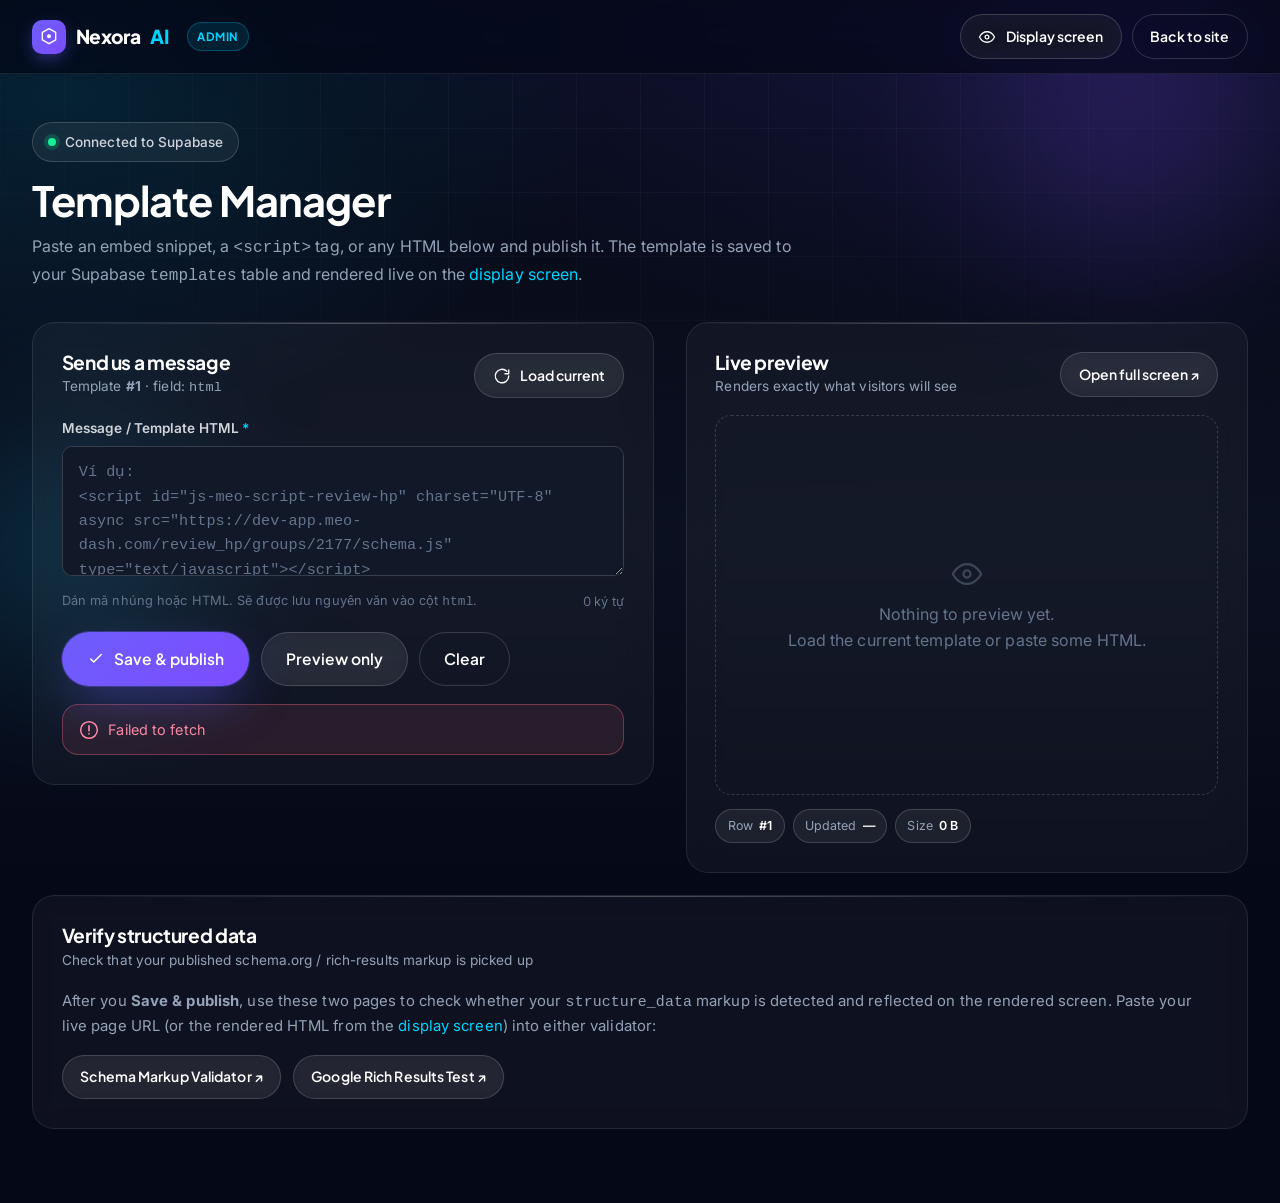
==== commit 4112bff2: "add description to admin" ====
--- a/admin/index.html
+++ b/admin/index.html
@@ -114,6 +114,25 @@
           </div>
         </section>
       </div>
+
+      <!-- ============ VALIDATE STRUCTURED DATA ============ -->
+      <section class="card panel" style="margin-top:1.4rem" aria-label="Verify structured data">
+        <div class="panel-head">
+          <div>
+            <h2>Verify structured data</h2>
+            <div class="panel-sub">Check that your published schema.org / rich-results markup is picked up</div>
+          </div>
+        </div>
+        <p style="color:var(--text-2);font-size:.93rem;margin:0 0 1rem">
+          After you <b>Save &amp; publish</b>, use these two pages to check whether your
+          <code>structure_data</code> markup is detected and reflected on the rendered screen.
+          Paste your live page URL (or the rendered HTML from the <a href="preview.html" target="_blank" rel="noopener" style="color:var(--secondary)">display screen</a>) into either validator:
+        </p>
+        <div style="display:flex;gap:.7rem;flex-wrap:wrap">
+          <a href="https://validator.schema.org/" target="_blank" rel="noopener" class="btn btn-ghost btn-sm">Schema Markup Validator ↗</a>
+          <a href="https://search.google.com/test/rich-results" target="_blank" rel="noopener" class="btn btn-ghost btn-sm">Google Rich Results Test ↗</a>
+        </div>
+      </section>
     </div>
   </main>
 
